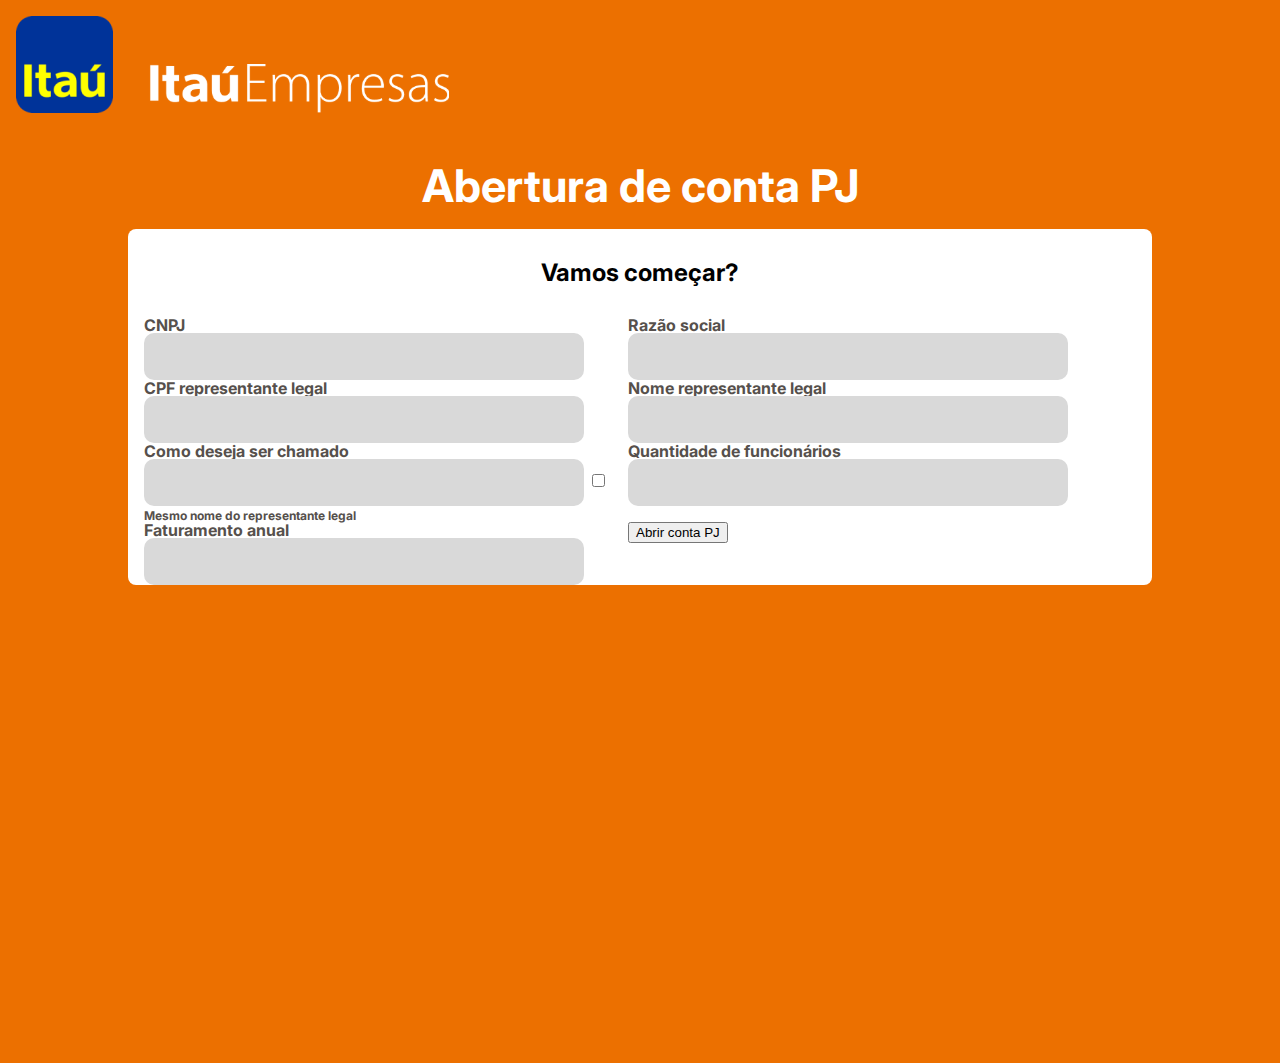
==== index.html @ d49a02b1 "teste" ====
<!DOCTYPE html>
<html lang="en">
<head>
    <meta charset="UTF-8">
    <meta http-equiv="X-UA-Compatible" content="IE=edge">
    <meta name="viewport" content="width=device-width, initial-scale=1.0">
    <link rel="stylesheet" href="Styles/reset.css">
    <link rel="stylesheet" href="Styles/style.css">
    <title>Itaú-Abertura de contas</title>
</head>
<body>
    <header class="cabeçalho">
        <img src="img/logo-itau 1.png" alt="Logo itau" class="cabeçalho__imagem">
        <img src="img/ItauEmpresasText 1.svg" alt="ItauEmpresas" class="cabeçalho__imagem">
    </header>
    <main class="principal">
            
            <h2 class="titulo_pagina">Abertura de conta PJ</h2>
             <div class="formulario">
                    <h2 class="titulo_formulario">Vamos começar?</h2>
                <form action="" class="principal_formulario">
                     <div class="input-box"> 
                        <label for="CNPJ" class="formulario_label bugado">CNPJ</label>
                        <input type="text" id="CNPJ" class="formulario_input">
                     </div>
                 
                        
                     <div class="input-box maiors">
                        <label for="razão" class="formulario_label">Razão social</label>
                        <input type="text" id="razão" class="formulario_input">
                    </div>
                        
                    <div class="input-box">
                        <label for="CPF" class="formulario_label">CPF representante legal</label>
                        <input type="text" id="CPF" class="formulario_input">
                    </div>
                    
                    <div class="input-box">
                        <label for="nome" class="formulario_label">Nome representante legal</label>
                        <input type="text" id="nome" class="formulario_input">
                    </div>
                        
                    
                    <div class="input-box">
                        <label for="nickname" class="formulario_label">Como deseja ser chamado</label>
                        <input type="text" id="nickname" class="formulario_input">
                            <input type="checkbox" name="" id="autocomplete" ">
                            <label for="autocomplete" class="formulario_input-autocomplete">Mesmo nome do representante legal</label>
                            </div>
                    
                    <div class="input-box">
                        <label for="funcionarios" class="formulario_label">Quantidade de funcionários</label>
                        <input type="text" id="funcionarios" class="formulario_input">
                    </div>
                        
                    
                    <div class="input-box">
                        <label for="faturamento" class="formulario_label">Faturamento anual</label>
                        <input type="text" id="faturamento" class="formulario_input">
                    </div>

                    <div class="input-button">
                        <input type="button" value="Abrir conta PJ">
                    </div>    
                </form>
            </div>
    </main>

    
    
</body>
</html>
---- Styles/style.css ----
@import url('https://fonts.googleapis.com/css2?family=Inter:wght@300;700&display=swap');

:root{
    --background-color: #EC7000;
    --fonte-principal:'Inter';
    --branco:white;
    --input-padrao:#D9D9D9;
    --text-color: #56504C;


}

body{
    background-color: var(--background-color);
    font-family: var(--fonte-principal);
}

.cabeçalho__imagem{
    padding: 1rem;
    border: none;

}

.principal{
    width:100% ;
    min-height: 100vh;
}

.titulo_pagina{
    font-size: 45px;
    color: var(--branco);
    font-weight: 700;
    text-align: center;
    margin-top: 2rem;
    margin-bottom: 1.3rem;
}

.formulario{
    background-color: var(--branco);
    width: 80%;
    margin: auto;
    border-radius: 0.5rem;

}

.titulo_formulario{
    text-align: center;
    font-weight: 700;
    padding: 2rem;
    font-size:24px;
    
    
}

.principal_formulario{
    display: flex;
    flex-wrap: wrap;
    padding-left:1rem ;


}
.input-box{
    width: calc(100% / 2 - 20px);
   
    

}

.formulario_input{
    height: 45px;
    width: 90%;
    border: none;
    background-color: var(--input-padrao);
    border-radius: 10px;
}

.bugado{
    display: block;
}

.formulario_label{
    color:var(--text-color);
    font-weight: 700;
    
}

.maior{
    width:474px;

}

.formulario_input-autocomplete{
    font-size: 12px;
    font-weight: 700;
    color: var(--text-color)
}
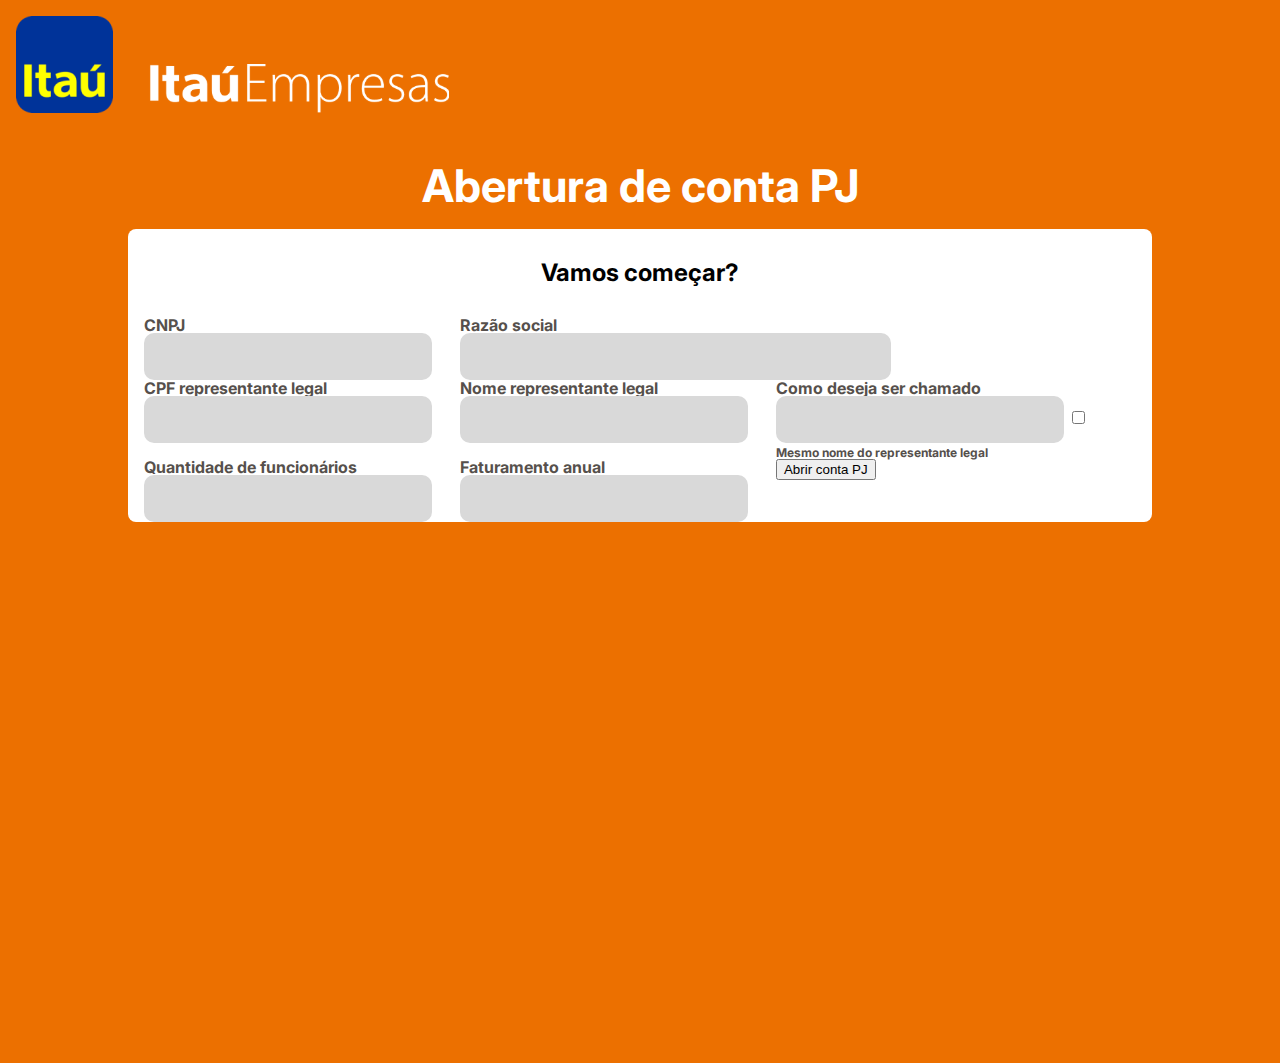
==== commit b3fa092d: "teste" ====
--- a/index.html
+++ b/index.html
@@ -25,7 +25,7 @@
                      </div>
                  
                         
-                     <div class="input-box maiors">
+                     <div class="input-box maior">
                         <label for="razão" class="formulario_label">Razão social</label>
                         <input type="text" id="razão" class="formulario_input">
                     </div>
--- a/Styles/style.css
+++ b/Styles/style.css
@@ -60,7 +60,7 @@
 
 }
 .input-box{
-    width: calc(100% / 2 - 20px);
+    width: calc(100% / 3 - 20px);
    
     
 
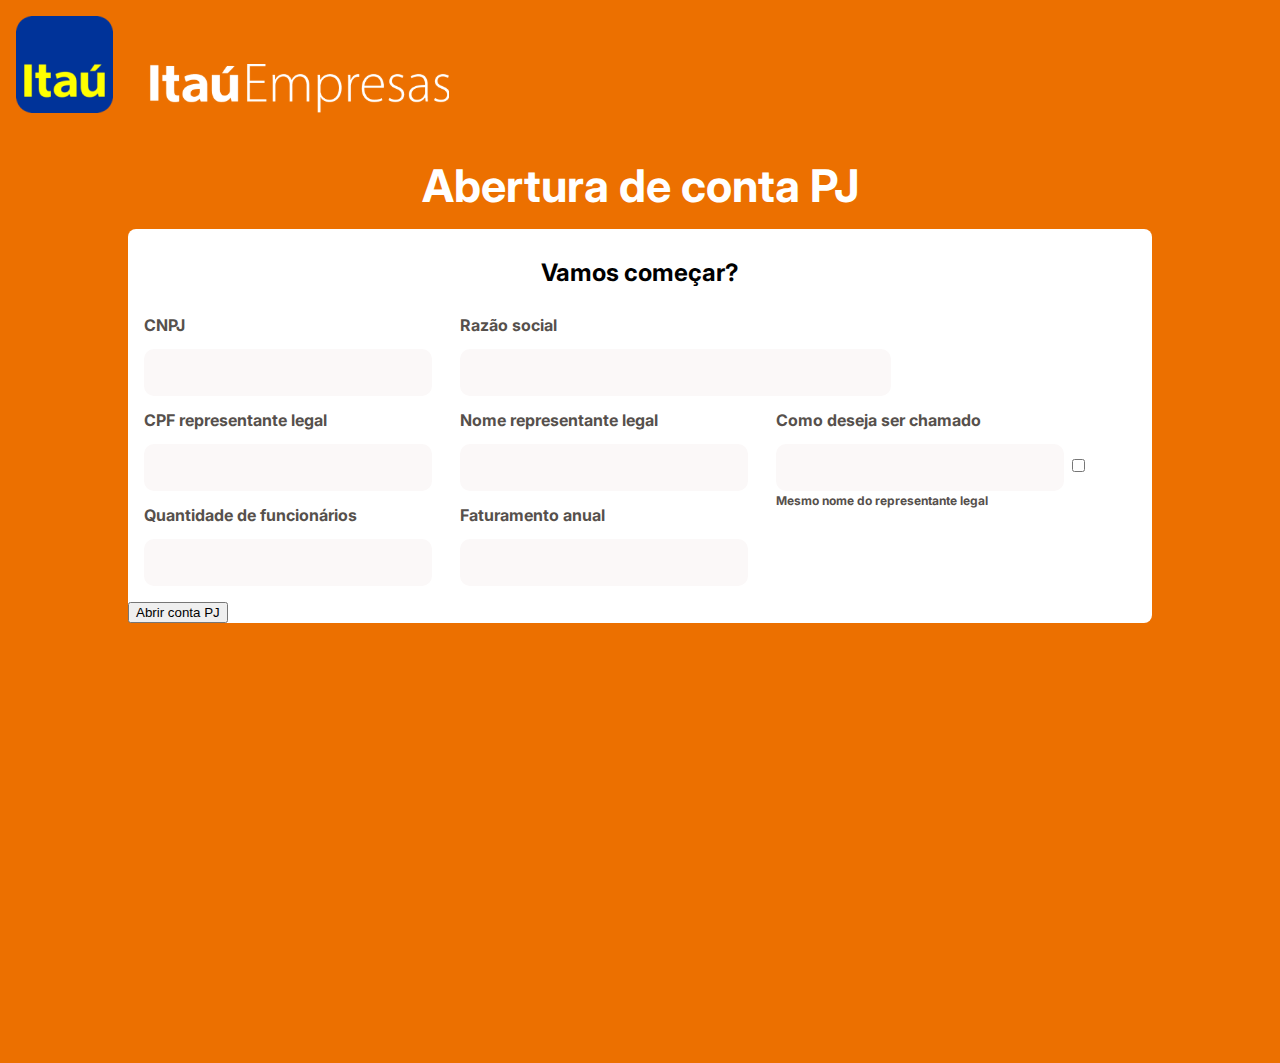
==== commit c14d1b21: "teste" ====
--- a/index.html
+++ b/index.html
@@ -58,11 +58,11 @@
                         <label for="faturamento" class="formulario_label">Faturamento anual</label>
                         <input type="text" id="faturamento" class="formulario_input">
                     </div>
-
-                    <div class="input-button">
-                        <input type="button" value="Abrir conta PJ">
-                    </div>    
+   
                 </form>
+                <div class="input-button">
+                    <input type="button" value="Abrir conta PJ">
+                </div> 
             </div>
     </main>
 
--- a/Styles/style.css
+++ b/Styles/style.css
@@ -4,8 +4,10 @@
     --background-color: #EC7000;
     --fonte-principal:'Inter';
     --branco:white;
-    --input-padrao:#D9D9D9;
+    --input-padrao:#FBF8F8;
     --text-color: #56504C;
+    --input-only-view:#D9D9D9;
+
 
 
 }
@@ -72,6 +74,9 @@
     border: none;
     background-color: var(--input-padrao);
     border-radius: 10px;
+    margin-top:1rem ;
+    margin-bottom: 1rem;
+    font-weight:700;
 }
 
 .bugado{
@@ -95,4 +100,8 @@
     color: var(--text-color)
 }
 
+#nickname{
+    margin-bottom: 0;
+}
 
+
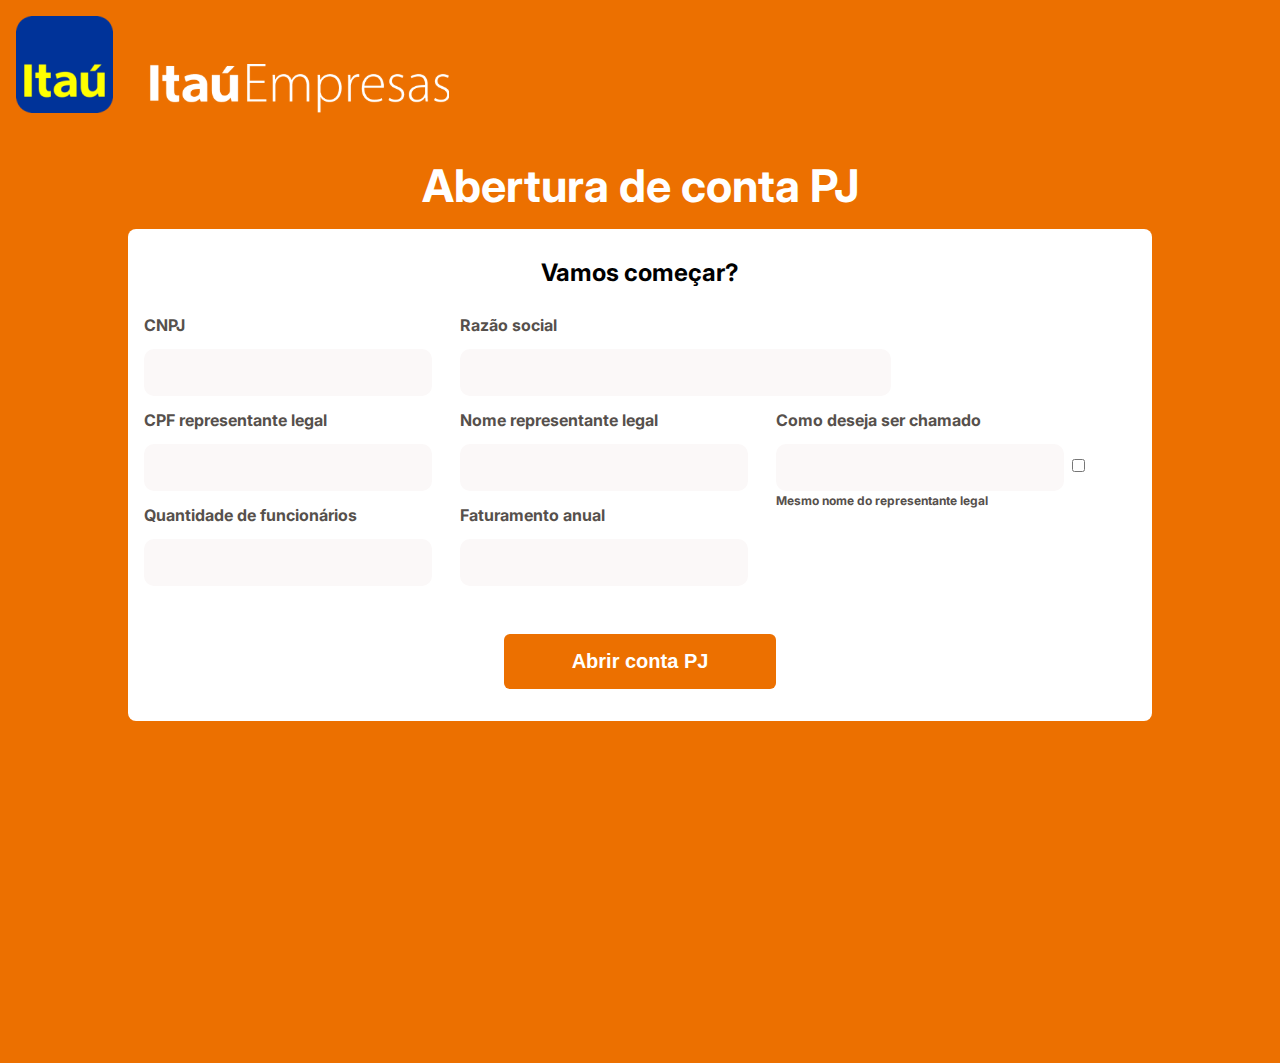
==== commit 1e2baccb: "teste" ====
--- a/index.html
+++ b/index.html
@@ -61,7 +61,7 @@
    
                 </form>
                 <div class="input-button">
-                    <input type="button" value="Abrir conta PJ">
+                    <input type="button" value="Abrir conta PJ" class="input-button-abrir">
                 </div> 
             </div>
     </main>
--- a/Styles/style.css
+++ b/Styles/style.css
@@ -104,4 +104,23 @@
     margin-bottom: 0;
 }
 
+.input-button{
+    display: grid;
+    place-items: center;
+}
 
+.input-button-abrir{
+    width: 272px;
+    padding: 1rem;
+    background-color: var(--background-color);
+    color: var(--branco);
+    border-radius: 6px;
+    border: none;
+    margin: 2rem 0;
+    align-self: center;
+    font-weight: 700;
+    font-size: 20px;
+    cursor: pointer;
+}
+}
+
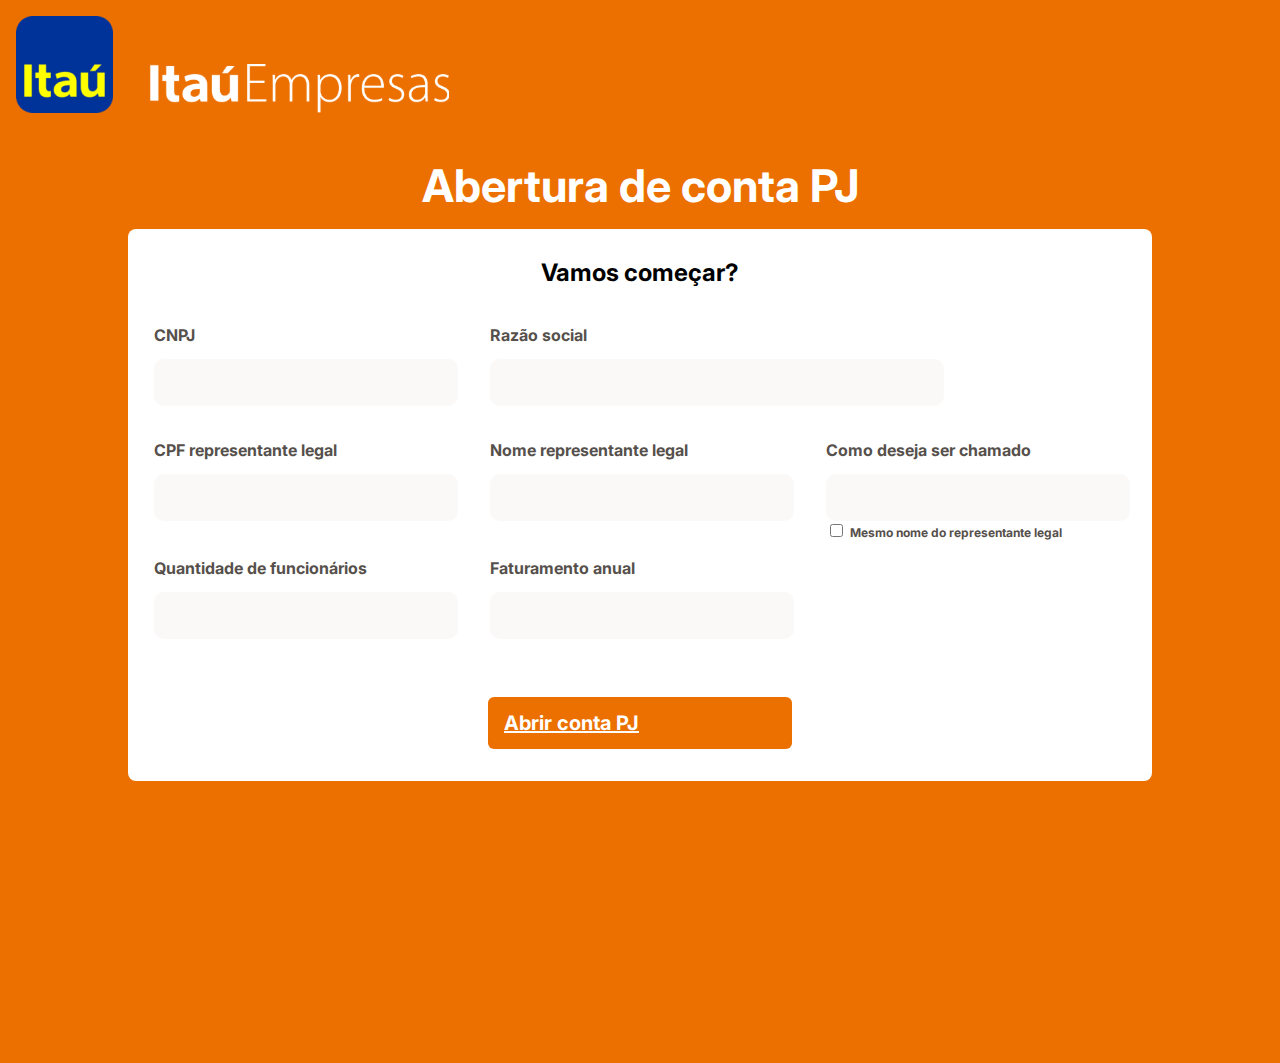
==== commit c6427b65: "teste" ====
--- a/index.html
+++ b/index.html
@@ -61,8 +61,11 @@
    
                 </form>
                 <div class="input-button">
-                    <input type="button" value="Abrir conta PJ" class="input-button-abrir">
-                </div> 
+                    <a href="dados.html" 
+                     class="input-button-abrir">Abrir conta PJ</a>
+                  </div> 
+                 
+                 
             </div>
     </main>
 
--- a/Styles/style.css
+++ b/Styles/style.css
@@ -63,6 +63,7 @@
 }
 .input-box{
     width: calc(100% / 3 - 20px);
+    margin: 10px;
    
     
 
@@ -70,13 +71,15 @@
 
 .formulario_input{
     height: 45px;
-    width: 90%;
+    min-width: 95%;
     border: none;
     background-color: var(--input-padrao);
     border-radius: 10px;
     margin-top:1rem ;
     margin-bottom: 1rem;
     font-weight:700;
+    font-size:18px;
+    font-family: var(--fonte-principal);
 }
 
 .bugado{
@@ -122,5 +125,3 @@
     font-size: 20px;
     cursor: pointer;
 }
-}
-
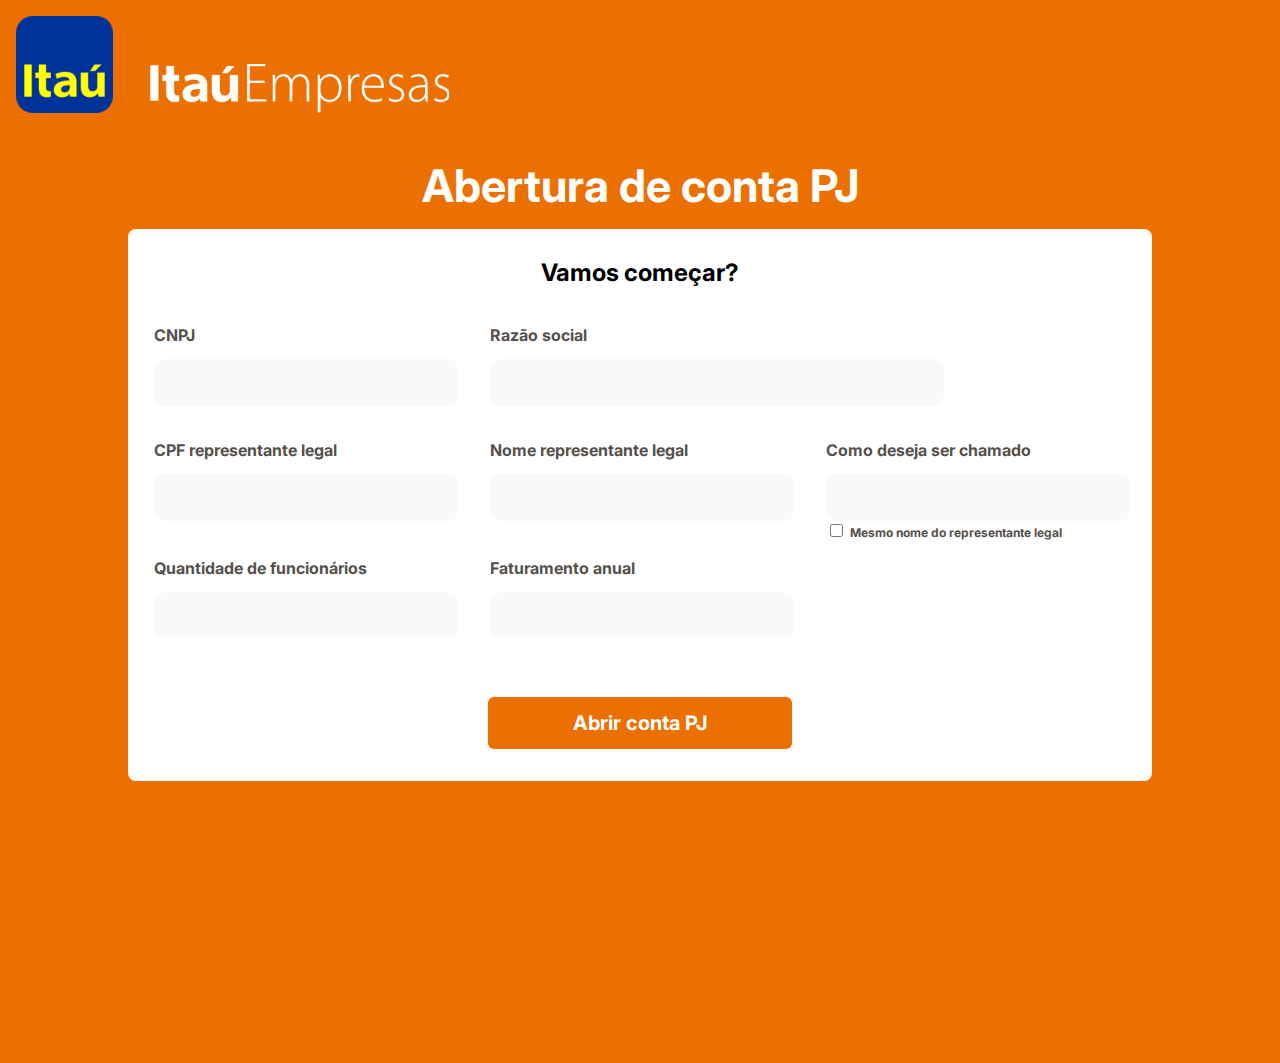
==== commit 14502c7e: "html e css prontos" ====
--- a/index.html
+++ b/index.html
@@ -13,7 +13,7 @@
         <img src="img/logo-itau 1.png" alt="Logo itau" class="cabeçalho__imagem">
         <img src="img/ItauEmpresasText 1.svg" alt="ItauEmpresas" class="cabeçalho__imagem">
     </header>
-    <main class="principal">
+    <main class="main-principal">
             
             <h2 class="titulo_pagina">Abertura de conta PJ</h2>
              <div class="formulario">
@@ -44,7 +44,7 @@
                     <div class="input-box">
                         <label for="nickname" class="formulario_label">Como deseja ser chamado</label>
                         <input type="text" id="nickname" class="formulario_input">
-                            <input type="checkbox" name="" id="autocomplete" ">
+                            <input type="checkbox" name="" id="autocomplete">
                             <label for="autocomplete" class="formulario_input-autocomplete">Mesmo nome do representante legal</label>
                             </div>
                     
--- a/Styles/style.css
+++ b/Styles/style.css
@@ -7,6 +7,9 @@
     --input-padrao:#FBF8F8;
     --text-color: #56504C;
     --input-only-view:#D9D9D9;
+    --preto:black;
+    --blue: #106EB0;
+    
 
 
 
@@ -23,7 +26,7 @@
 
 }
 
-.principal{
+.main-principal{
     width:100% ;
     min-height: 100vh;
 }
@@ -124,4 +127,6 @@
     font-weight: 700;
     font-size: 20px;
     cursor: pointer;
+    text-decoration: none;
+    text-align: center;
 }
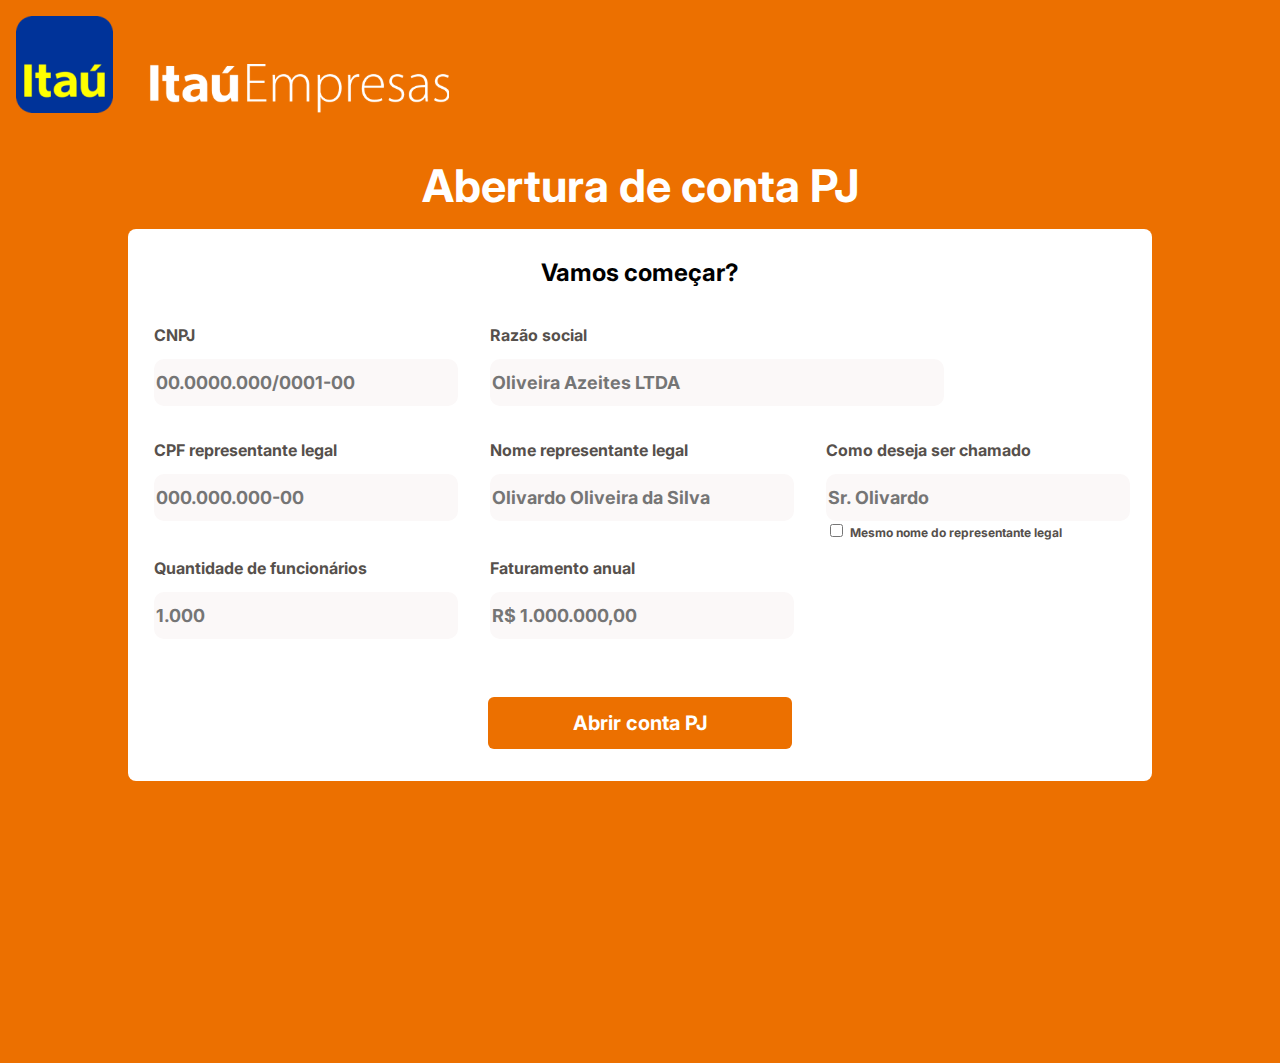
==== commit 1d6d38f7: "Colocando placeholder" ====
--- a/index.html
+++ b/index.html
@@ -20,43 +20,43 @@
                     <h2 class="titulo_formulario">Vamos começar?</h2>
                 <form action="" class="principal_formulario">
                      <div class="input-box"> 
-                        <label for="CNPJ" class="formulario_label bugado">CNPJ</label>
-                        <input type="text" id="CNPJ" class="formulario_input">
+                        <label for="CNPJ" class="formulario_label bugado" >CNPJ</label>
+                        <input type="text" id="CNPJ" class="formulario_input" placeholder="00.0000.000/0001-00">
                      </div>
                  
                         
                      <div class="input-box maior">
-                        <label for="razão" class="formulario_label">Razão social</label>
-                        <input type="text" id="razão" class="formulario_input">
+                        <label for="razão" class="formulario_label" >Razão social</label>
+                        <input type="text" id="razão" class="formulario_input" placeholder="Oliveira Azeites LTDA">
                     </div>
                         
                     <div class="input-box">
                         <label for="CPF" class="formulario_label">CPF representante legal</label>
-                        <input type="text" id="CPF" class="formulario_input">
+                        <input type="text" id="CPF" class="formulario_input" placeholder="000.000.000-00">
                     </div>
                     
                     <div class="input-box">
                         <label for="nome" class="formulario_label">Nome representante legal</label>
-                        <input type="text" id="nome" class="formulario_input">
+                        <input type="text" id="nome" class="formulario_input" placeholder="Olivardo Oliveira da Silva">
                     </div>
                         
                     
                     <div class="input-box">
                         <label for="nickname" class="formulario_label">Como deseja ser chamado</label>
-                        <input type="text" id="nickname" class="formulario_input">
+                        <input type="text" id="nickname" class="formulario_input" placeholder="Sr. Olivardo">
                             <input type="checkbox" name="" id="autocomplete">
                             <label for="autocomplete" class="formulario_input-autocomplete">Mesmo nome do representante legal</label>
                             </div>
                     
                     <div class="input-box">
                         <label for="funcionarios" class="formulario_label">Quantidade de funcionários</label>
-                        <input type="text" id="funcionarios" class="formulario_input">
+                        <input type="text" id="funcionarios" class="formulario_input" placeholder="1.000">
                     </div>
                         
                     
                     <div class="input-box">
                         <label for="faturamento" class="formulario_label">Faturamento anual</label>
-                        <input type="text" id="faturamento" class="formulario_input">
+                        <input type="text" id="faturamento" class="formulario_input" placeholder="R$ 1.000.000,00">
                     </div>
    
                 </form>
